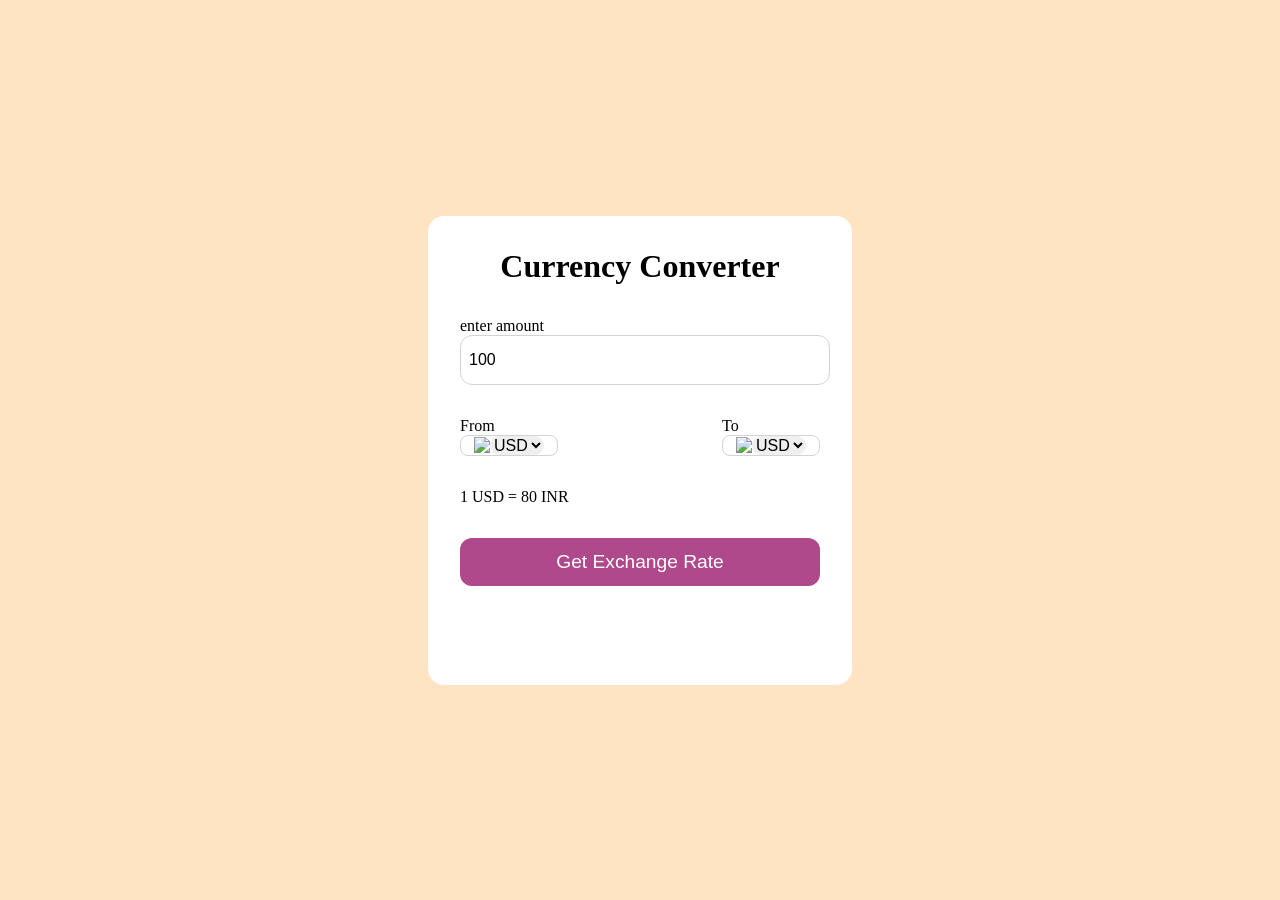
==== currency-convertor/index.html @ 91446959 "creating currency-converter" ====
<!DOCTYPE html>
<html lang="en">

<head>
    <meta charset="UTF-8">
    <meta name="viewport" content="width=device-width, initial-scale=1.0">
    <title>currency converter</title>
    <link rel="stylesheet" href="style.css">
</head>

<body>
    <div class="container">
        <h1>Currency Converter</h1>
        <form action="">
            <div class="amount">
                <p>enter amount</p>
                <input value="100" type="text">
            </div>

            <div class="dropdown">
                <div class="from">
                    <p>From</p>
                    <div class="select-container">
                        <img src="https://flagsapi.com/US/flat/64.png">
                        <select name="from" id="">
                            <option value="USD">USD</option>
                            <option value="INR">INR</option>
                            <option value="AUD">AUD</option>
                        </select>
                    </div>
                </div>
                <i class="fa-sharp fa-solid fa-arrow-right-arrow-left"></i>
                <div class="to">
                    <p>To</p>
                    <div class="select-container">
                        <img src="https://flagsapi.com/IN/flat/64.png">
                        <select name="from" id="">
                            <option value="USD">USD</option>
                            <option value="INR">INR</option>
                            <option value="AUD">AUD</option>
                        </select>
                    </div>
                </div>
            </div>
            <div class="msg">1 USD = 80 INR</div>
            <button>Get Exchange Rate</button>
        </form>
    </div>

    <script src="codes.js"></script>
    <script src="script.js"></script>
</body>

</html>
---- currency-convertor/style.css ----
*{
    margin: 0;
    padding: 0;
}
h1{
    text-align: center;
}

body{
    display: flex;
    justify-content: center;
    align-items: center;
    min-height: 100vh;
    background-color: bisque;
}

.container{
    background-color: #fff;
    padding: 2rem;
    border-radius: 1rem;
    min-height: 45vh;
    width: 40vh;
}

form{
    margin: 2rem 0;
}

form select,button,input{
    width: 100%;
    border: none;
    outline: none;
    border-radius: .75rem;
}

form input{
    border: 1px solid lightgray;
    font-size: 1rem;
    height: 3rem;
    padding-left: .5rem;
}

.dropdown{
    display: flex;
    justify-content: space-between;
    align-items: center;
    margin-top: 2rem;
}

.select-container img{
    max-width: 2rem;
}

.select-container{
    display: flex;
    justify-content: center;
    align-items: center;
    width: 6rem;
    border-radius: .5rem;
    border: 1px solid lightgray;
    
}

.select-container select{
font-size: 1rem;
width: auto;
}

.msg{
    margin: 2rem 0 2rem 0;
}

form button{
    height: 3rem;
    background-color: #af498b;
    color: #fff;
    font-size: 1.2rem;
    cursor: pointer;
}
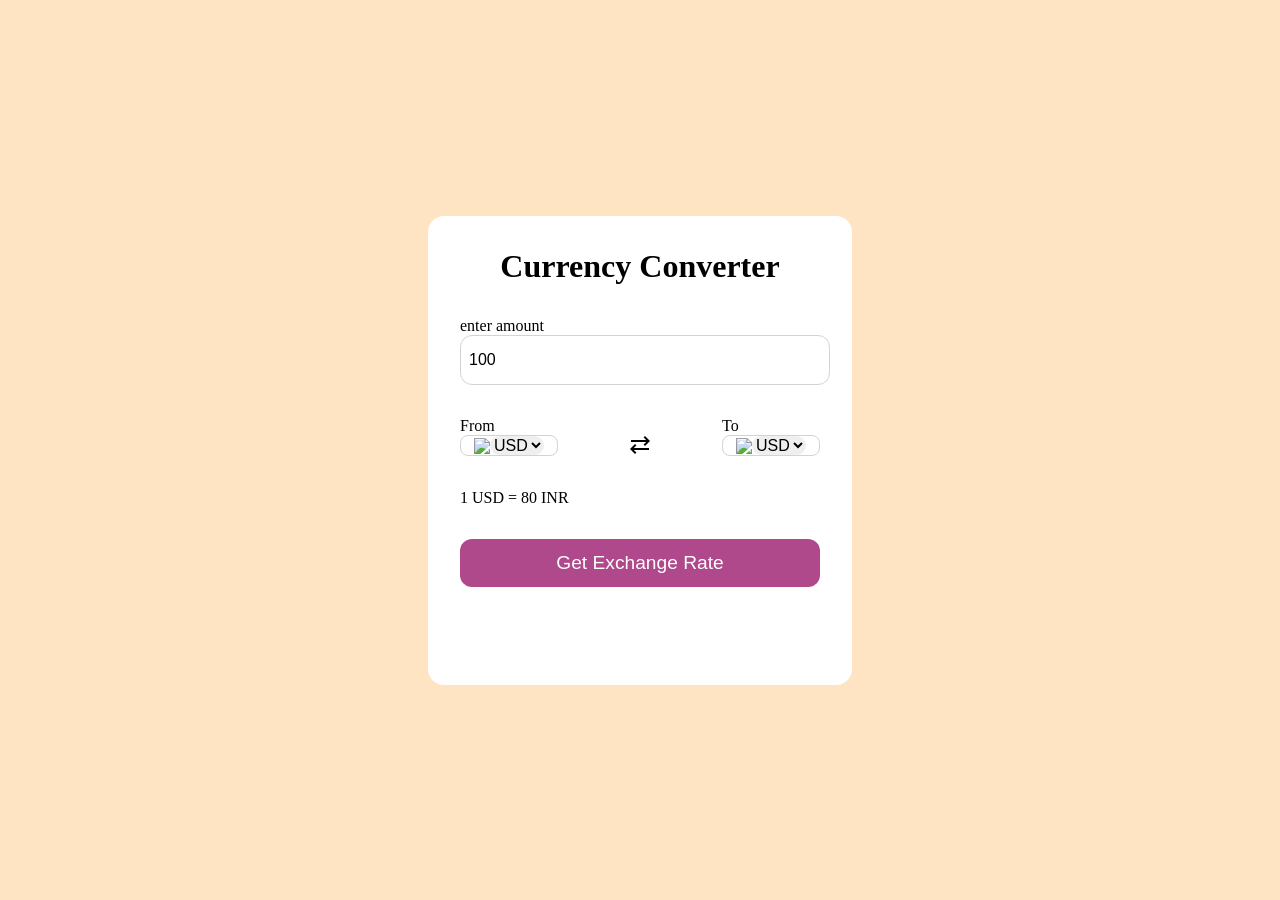
==== commit 62dca5b5: "add exChange icon" ====
--- a/currency-convertor/index.html
+++ b/currency-convertor/index.html
@@ -6,6 +6,7 @@
     <meta name="viewport" content="width=device-width, initial-scale=1.0">
     <title>currency converter</title>
     <link rel="stylesheet" href="style.css">
+    <link rel="stylesheet" href="https://fonts.googleapis.com/css2?family=Material+Symbols+Outlined:opsz,wght,FILL,GRAD@24,400,0,0&icon_names=sync_alt" />
 </head>
 
 <body>
@@ -29,7 +30,9 @@
                         </select>
                     </div>
                 </div>
-                <i class="fa-sharp fa-solid fa-arrow-right-arrow-left"></i>
+                <span class="material-symbols-outlined">
+                    sync_alt
+                </span>
                 <div class="to">
                     <p>To</p>
                     <div class="select-container">
--- a/currency-convertor/style.css
+++ b/currency-convertor/style.css
@@ -24,6 +24,9 @@
 
 form{
     margin: 2rem 0;
+}
+span{
+    margin-top: 1rem;
 }
 
 form select,button,input{
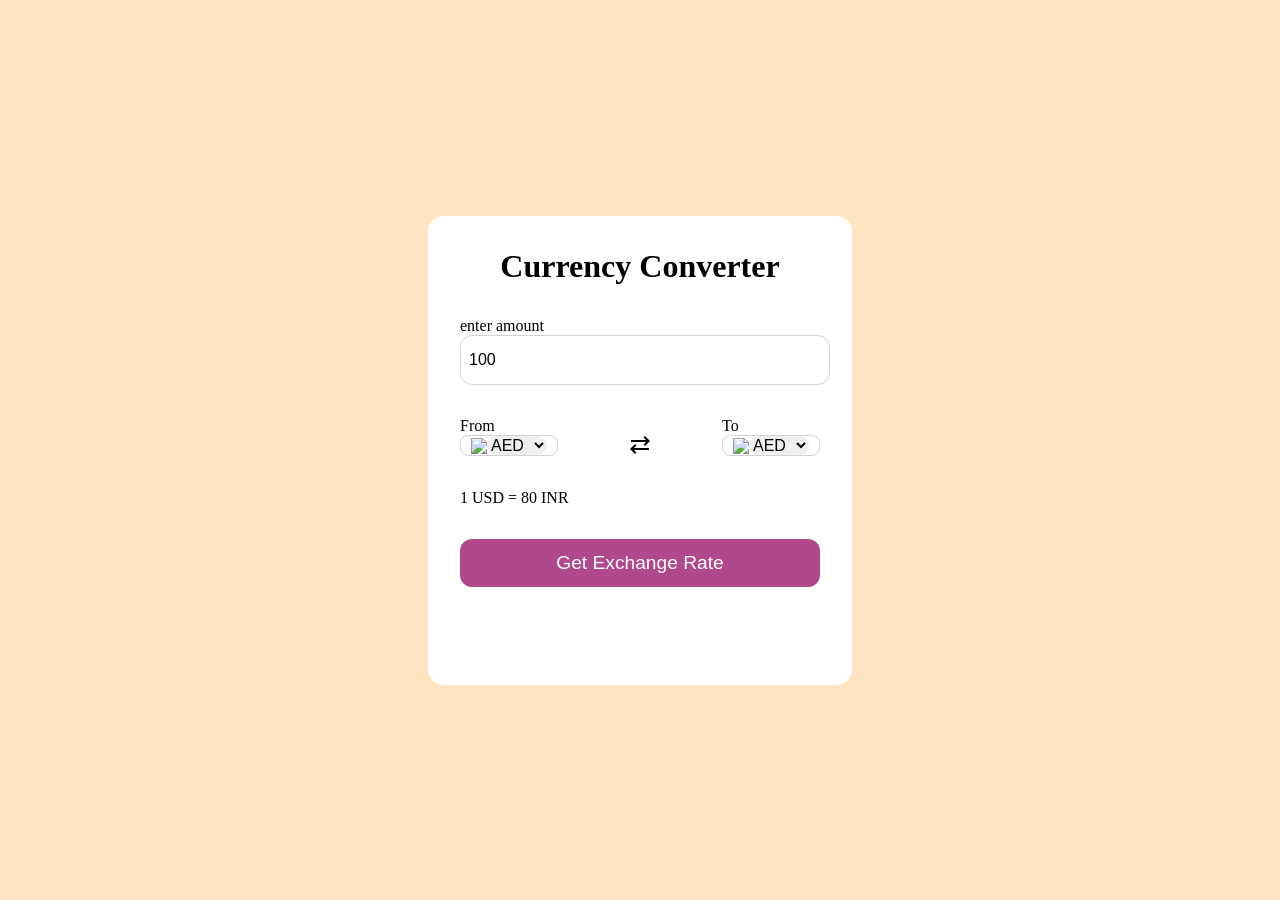
==== commit aafe6623: "add options" ====
--- a/currency-convertor/index.html
+++ b/currency-convertor/index.html
@@ -24,9 +24,7 @@
                     <div class="select-container">
                         <img src="https://flagsapi.com/US/flat/64.png">
                         <select name="from" id="">
-                            <option value="USD">USD</option>
-                            <option value="INR">INR</option>
-                            <option value="AUD">AUD</option>
+                            
                         </select>
                     </div>
                 </div>
@@ -38,9 +36,7 @@
                     <div class="select-container">
                         <img src="https://flagsapi.com/IN/flat/64.png">
                         <select name="from" id="">
-                            <option value="USD">USD</option>
-                            <option value="INR">INR</option>
-                            <option value="AUD">AUD</option>
+                            
                         </select>
                     </div>
                 </div>
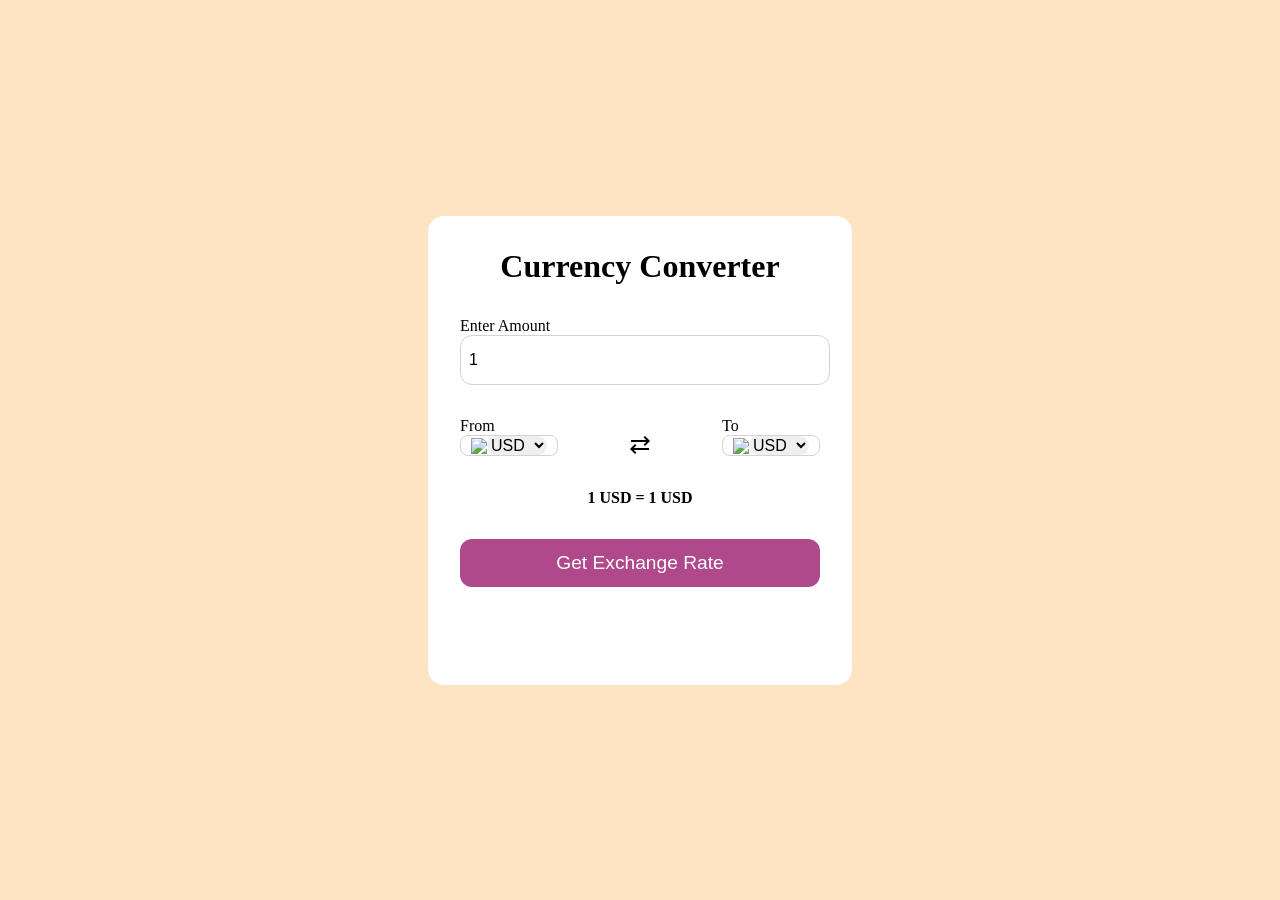
==== commit bf534cc9: "update flag & exChange functionality" ====
--- a/currency-convertor/index.html
+++ b/currency-convertor/index.html
@@ -14,8 +14,8 @@
         <h1>Currency Converter</h1>
         <form action="">
             <div class="amount">
-                <p>enter amount</p>
-                <input value="100" type="text">
+                <p>Enter Amount</p>
+                <input value="1" type="number">
             </div>
 
             <div class="dropdown">
@@ -34,14 +34,14 @@
                 <div class="to">
                     <p>To</p>
                     <div class="select-container">
-                        <img src="https://flagsapi.com/IN/flat/64.png">
+                        <img src="https://flagsapi.com/US/flat/64.png">
                         <select name="from" id="">
                             
                         </select>
                     </div>
                 </div>
             </div>
-            <div class="msg">1 USD = 80 INR</div>
+            <div class="msg">1 USD = 1 USD</div>
             <button>Get Exchange Rate</button>
         </form>
     </div>
--- a/currency-convertor/style.css
+++ b/currency-convertor/style.css
@@ -71,6 +71,8 @@
 
 .msg{
     margin: 2rem 0 2rem 0;
+    text-align: center;
+    font-weight: 600;
 }
 
 form button{
